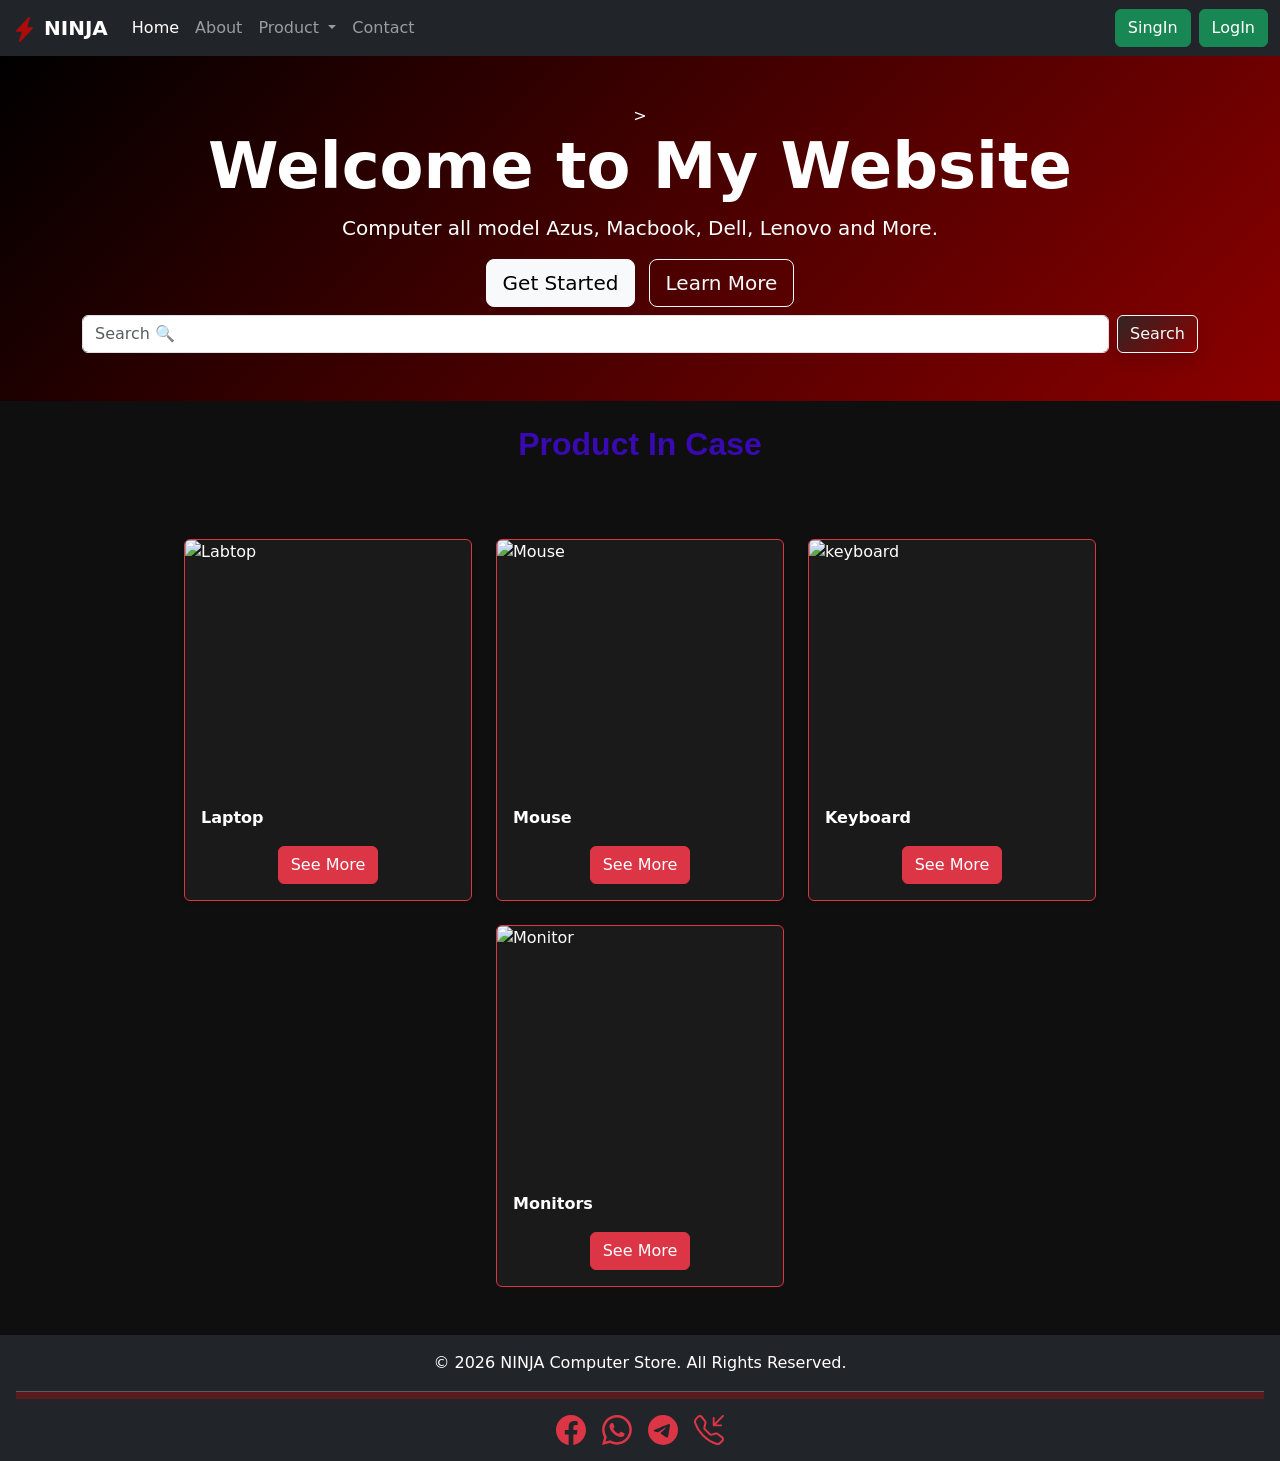
==== My_Project1/Second-Project/index.html @ 44825bcb "first commit" ====
<!DOCTYPE html>
<html lang="en">
<head>
    <meta charset="UTF-8">
    <meta name="viewport" content="width=4, initial-scale=1.0">
    <title>Document</title>
    <link href="https://cdn.jsdelivr.net/npm/bootstrap@5.3.8/dist/css/bootstrap.min.css" rel="stylesheet" integrity="sha384-sRIl4kxILFvY47J16cr9ZwB07vP4J8+LH7qKQnuqkuIAvNWLzeN8tE5YBujZqJLB" crossorigin="anonymous">
    <link rel="stylesheet" href="/My_Project1/Second-Project/index.css">
</head>
<body>

    <nav class="navbar navbar-expand-lg navbar-dark bg-dark">
  <div class="container-fluid">
    <a class="navbar-brand fw-bold" href="#">
      <svg xmlns="http://www.w3.org/2000/svg" width="25" height="25" fill="currentColor" class="bi bi-lightning-charge-fill" style="color: #ad0c0c; box-shadow:#000000" viewBox="0 0 16 16">
      <path d="M11.251.068a.5.5 0 0 1 .227.58L9.677 6.5H13a.5.5 0 0 1 .364.843l-8 8.5a.5.5 0 0 1-.842-.49L6.323 9.5H3a.5.5 0 0 1-.364-.843l8-8.5a.5.5 0 0 1 .615-.09z"/>
      </svg>
      NINJA</a>
    <button class="navbar-toggler" type="button" data-bs-toggle="collapse" data-bs-target="#navbarSupportedContent" aria-controls="navbarSupportedContent" aria-expanded="false" aria-label="Toggle navigation">
      <span class="navbar-toggler-icon"></span>
    </button>
    <div class="collapse navbar-collapse" id="navbarSupportedContent">
      <ul class="navbar-nav me-auto mb-2 mb-lg-0">
        <li class="nav-item">
          <a class="nav-link active" aria-current="page" href="/My_Project1/Second-Project/index.html">Home</a>
        </li>
        <li class="nav-item">
          <a class="nav-link" href="#about">About</a>
        </li>
        <li class="nav-item dropdown">
          <a class="nav-link dropdown-toggle" href="#" role="button" data-bs-toggle="dropdown" aria-expanded="false">
            Product
          </a>
          <ul class="dropdown-menu">
            <li><a class="dropdown-item" href="labtop.html">Laptop</a></li>
            <li><hr class="dropdown-divider"></li>
            <li><a class="dropdown-item" href="keyboard.html">Keyboard</a></li>
            <li><hr class="dropdown-divider"></li>
            <li><a class="dropdown-item" href="mouse.html">Mouse</a></li>
            <li><hr class="dropdown-divider"></li>
            <li><a class="dropdown-item" href="monitor.html">Monitor</a></li>
          </ul>
        </li>
        <li class="nav-item">
          <a class="nav-link" href="#contact">Contact</a>
        </li>
      </ul>
      <form class="d-flex" role="search">
        <a href="login.html" class="btn btn-success me-2">SingIn</a>
        <a href="login.html" class="btn btn-success">LogIn</a>
      </form>
    </div>
  </div>
</nav>
<!-- Hero Section-->
<section style="background:linear-gradient(135deg,#000000,#8b0000);"
class="text-white text-center py-5">>
        <div class="container">
            <h1 class="display-3 fw-bold">Welcome to My Website</h1>
            <p class="lead">
                Computer all model Azus, Macbook, Dell, Lenovo and More.
            </p>

            <a href="#" class="btn btn-light btn-lg me-2">
                Get Started
            </a>
            <a href="#" class="btn btn-outline-light btn-lg">
                Learn More
            </a>
            <form class="d-flex pt-2" role="search">
                <input class="form-control me-2" type="search" placeholder="Search 🔍" aria-label="Search"/>
                <button class="btn btn-outline-light shadow" style="background:linear-gradient(135deg,#2b2929e8,#8b0000);" type="submit">Search</button>
            </form>
        </div>
    </section>
    <!-- Card Product -->
    <h2 class="text-center mb-1 mt-4 fw-bold" style="font-family: Verdana, Geneva, Tahoma, sans-serif; color: #3909b2;">Product In Case</h2> <br>
    <section class=" d-flex justify-content-center gap-4 flex-wrap p-5">
      <div  class="card shadow-sm" style="width:18rem;">
          <img src="https://i.pinimg.com/1200x/0b/26/3c/0b263c2161eae9e46c5d5ca0b9f0d509.jpg" class="card-img-top"
            style="height:250px; object-fit:cover;" alt="Labtop">
        <div class="card-body">
          <p class="card-text fw-bold">Laptop</p>
          <div class="d-flex justify-content-center">
            <a href="labtop.html" class="btn btn-danger">See More</a>
          </div>
        </div>
      </div>
      <div  class="card shadow-sm" style="width:18rem;">
          <img src="https://i.pinimg.com/1200x/2b/19/ca/2b19caa7ca62e36d41cae0d5f9cb77a5.jpg" class="card-img-top"
            style="height:250px; object-fit:cover;" alt="Mouse">
        <div class="card-body">
          <p class="card-text fw-bold">Mouse</p>
          <div class="d-flex justify-content-center">
            <a href="mouse.html" class="btn btn-danger">See More</a>
          </div>
        </div>
      </div>
      <div class="card shadow-sm" style="width:18rem;">
          <img src="https://i.pinimg.com/736x/f8/08/f2/f808f224cb8ab3753789462bab8a6631.jpg" class="card-img-top"
            style="height:250px; object-fit:cover;" alt="keyboard">
        <div class="card-body">
          <p class="card-text fw-bold">Keyboard</p>
          <div class="d-flex justify-content-center">
            <a href="keyboard.html" class="btn btn-danger">See More</a>
          </div>
        </div>
      </div>
      <div class="card" style="width: 18rem;">
          <img src="https://i.pinimg.com/736x/d1/49/ef/d149efcec3ae11367dca75be6a671a0d.jpg" class="card-img-top"
            style="height:250px; object-fit:cover;" alt="Monitor">
        <div class="card-body ">
          <p class="card-text fw-bold">Monitors</p>
          <div class="d-flex justify-content-center">
            <a href="monitor.html" class="btn btn-danger">See More</a>
          </div>
        </div>
      </div>
    </section>

    <!-- Footer -->
     <footer class="bg-dark text-white text-center p-3">
      <p class="mb-0">
          © 2026 NINJA Computer Store. All Rights Reserved.
      </p>
      <hr size="10px" color="red" />
      <div class="d-flex justify-content-center gap-3">
        <svg xmlns="http://www.w3.org/2000/svg" width="30" height="30" fill="currentColor" class="bi bi-facebook text-danger" viewBox="0 0 16 16">
        <path d="M16 8.049c0-4.446-3.582-8.05-8-8.05C3.58 0-.002 3.603-.002 8.05c0 4.017 2.926 7.347 6.75 7.951v-5.625h-2.03V8.05H6.75V6.275c0-2.017 1.195-3.131 3.022-3.131.876 0 1.791.157 1.791.157v1.98h-1.009c-.993 0-1.303.621-1.303 1.258v1.51h2.218l-.354 2.326H9.25V16c3.824-.604 6.75-3.934 6.75-7.951"/>
        </svg>
        <svg xmlns="http://www.w3.org/2000/svg" width="30" height="30" fill="currentColor" class="bi bi-whatsapp  text-danger" viewBox="0 0 16 16">
        <path d="M13.601 2.326A7.85 7.85 0 0 0 7.994 0C3.627 0 .068 3.558.064 7.926c0 1.399.366 2.76 1.057 3.965L0 16l4.204-1.102a7.9 7.9 0 0 0 3.79.965h.004c4.368 0 7.926-3.558 7.93-7.93A7.9 7.9 0 0 0 13.6 2.326zM7.994 14.521a6.6 6.6 0 0 1-3.356-.92l-.24-.144-2.494.654.666-2.433-.156-.251a6.56 6.56 0 0 1-1.007-3.505c0-3.626 2.957-6.584 6.591-6.584a6.56 6.56 0 0 1 4.66 1.931 6.56 6.56 0 0 1 1.928 4.66c-.004 3.639-2.961 6.592-6.592 6.592m3.615-4.934c-.197-.099-1.17-.578-1.353-.646-.182-.065-.315-.099-.445.099-.133.197-.513.646-.627.775-.114.133-.232.148-.43.05-.197-.1-.836-.308-1.592-.985-.59-.525-.985-1.175-1.103-1.372-.114-.198-.011-.304.088-.403.087-.088.197-.232.296-.346.1-.114.133-.198.198-.33.065-.134.034-.248-.015-.347-.05-.099-.445-1.076-.612-1.47-.16-.389-.323-.335-.445-.34-.114-.007-.247-.007-.38-.007a.73.73 0 0 0-.529.247c-.182.198-.691.677-.691 1.654s.71 1.916.81 2.049c.098.133 1.394 2.132 3.383 2.992.47.205.84.326 1.129.418.475.152.904.129 1.246.08.38-.058 1.171-.48 1.338-.943.164-.464.164-.86.114-.943-.049-.084-.182-.133-.38-.232"/>
        </svg>
        <svg xmlns="http://www.w3.org/2000/svg" width="30" height="30" fill="currentColor" class="bi bi-telegram text-danger" viewBox="0 0 16 16">
        <path d="M16 8A8 8 0 1 1 0 8a8 8 0 0 1 16 0M8.287 5.906q-1.168.486-4.666 2.01-.567.225-.595.442c-.03.243.275.339.69.47l.175.055c.408.133.958.288 1.243.294q.39.01.868-.32 3.269-2.206 3.374-2.23c.05-.012.12-.026.166.016s.042.12.037.141c-.03.129-1.227 1.241-1.846 1.817-.193.18-.33.307-.358.336a8 8 0 0 1-.188.186c-.38.366-.664.64.015 1.088.327.216.589.393.85.571.284.194.568.387.936.629q.14.092.27.187c.331.236.63.448.997.414.214-.02.435-.22.547-.82.265-1.417.786-4.486.906-5.751a1.4 1.4 0 0 0-.013-.315.34.34 0 0 0-.114-.217.53.53 0 0 0-.31-.093c-.3.005-.763.166-2.984 1.09"/>
        </svg>
        <svg xmlns="http://www.w3.org/2000/svg" width="30" height="30" fill="currentColor" class="bi bi-telephone-inbound text-danger" viewBox="0 0 16 16">
        <path d="M15.854.146a.5.5 0 0 1 0 .708L11.707 5H14.5a.5.5 0 0 1 0 1h-4a.5.5 0 0 1-.5-.5v-4a.5.5 0 0 1 1 0v2.793L15.146.146a.5.5 0 0 1 .708 0m-12.2 1.182a.678.678 0 0 0-1.015-.063L1.605 2.3c-.483.484-.661 1.169-.45 1.77a17.6 17.6 0 0 0 4.168 6.608 17.6 17.6 0 0 0 6.608 4.168c.601.211 1.286.033 1.77-.45l1.034-1.034a.678.678 0 0 0-.063-1.015l-2.307-1.794a.68.68 0 0 0-.58-.122l-2.19.547a1.75 1.75 0 0 1-1.657-.459L5.482 8.062a1.75 1.75 0 0 1-.46-1.657l.548-2.19a.68.68 0 0 0-.122-.58zM1.884.511a1.745 1.745 0 0 1 2.612.163L6.29 2.98c.329.423.445.974.315 1.494l-.547 2.19a.68.68 0 0 0 .178.643l2.457 2.457a.68.68 0 0 0 .644.178l2.189-.547a1.75 1.75 0 0 1 1.494.315l2.306 1.794c.829.645.905 1.87.163 2.611l-1.034 1.034c-.74.74-1.846 1.065-2.877.702a18.6 18.6 0 0 1-7.01-4.42 18.6 18.6 0 0 1-4.42-7.009c-.362-1.03-.037-2.137.703-2.877z"/>
        </svg>
      </div>
    </footer>
    
    <script src="https://cdn.jsdelivr.net/npm/bootstrap@5.3.8/dist/js/bootstrap.bundle.min.js" integrity="sha384-FKyoEForCGlyvwx9Hj09JcYn3nv7wiPVlz7YYwJrWVcXK/BmnVDxM+D2scQbITxI" crossorigin="anonymous"></script>
</body>
</html>
---- My_Project1/Second-Project/index.css ----
.card{
    transition:0.3s;
}
.card:hover{
    transform: translateY(-10px);
    box-shadow: 0 10px 25px rgba(255,255,255,0.2);
}
body{
   background-color: #0f0f0f;
}
.card{
    background-color: #1a1a1a;
    color: white;
    border: 1px solid #dc3545;
}
.footer{
    background-color: #000;
}
.btn{
    transition:0.3s;
}
.btn:hover{
    background: lightblue;
}
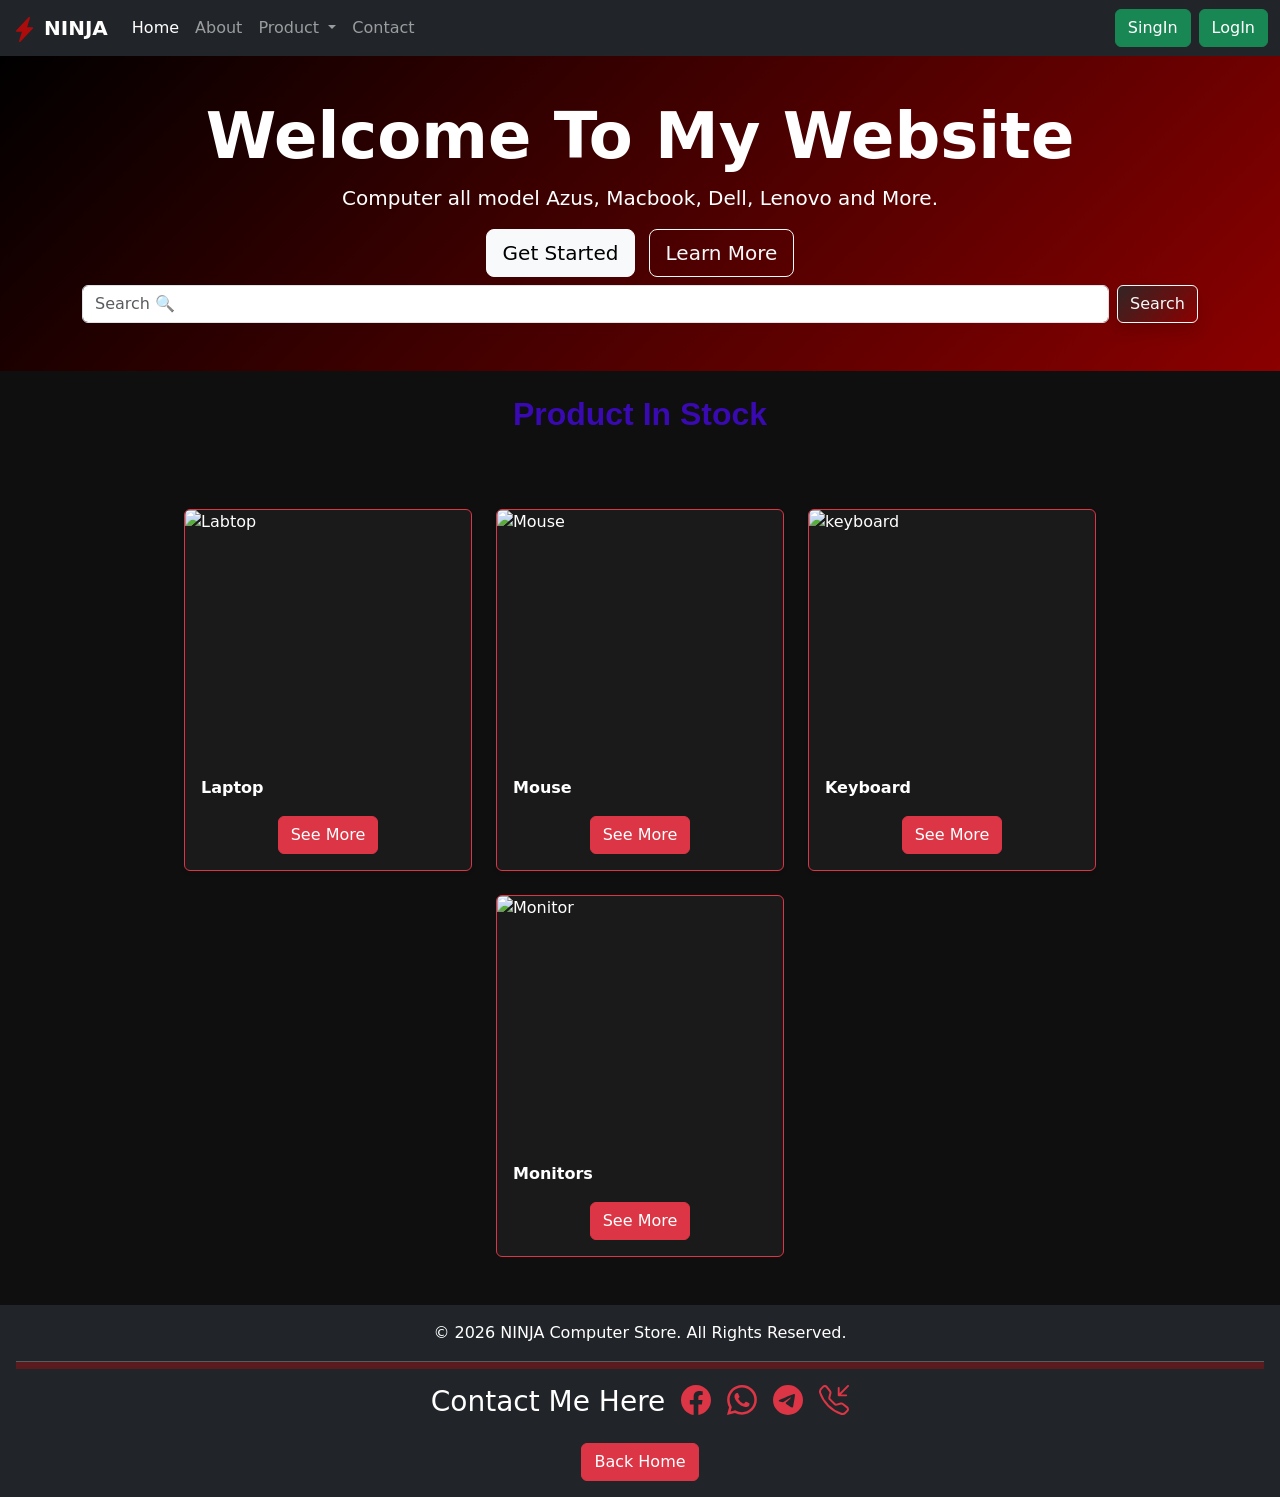
==== commit 95ec59e2: "Update website design and add about page" ====
--- a/My_Project1/Second-Project/index.html
+++ b/My_Project1/Second-Project/index.html
@@ -5,11 +5,11 @@
     <meta name="viewport" content="width=4, initial-scale=1.0">
     <title>Document</title>
     <link href="https://cdn.jsdelivr.net/npm/bootstrap@5.3.8/dist/css/bootstrap.min.css" rel="stylesheet" integrity="sha384-sRIl4kxILFvY47J16cr9ZwB07vP4J8+LH7qKQnuqkuIAvNWLzeN8tE5YBujZqJLB" crossorigin="anonymous">
-    <link rel="stylesheet" href="/My_Project1/Second-Project/index.css">
+    <link rel="stylesheet" href="index.css">
 </head>
 <body>
 
-    <nav class="navbar navbar-expand-lg navbar-dark bg-dark">
+    <nav style="position: fixed; top: 0 ; width: 100%;" class="navbar navbar-expand-lg navbar-dark bg-dark">
   <div class="container-fluid">
     <a class="navbar-brand fw-bold" href="#">
       <svg xmlns="http://www.w3.org/2000/svg" width="25" height="25" fill="currentColor" class="bi bi-lightning-charge-fill" style="color: #ad0c0c; box-shadow:#000000" viewBox="0 0 16 16">
@@ -22,10 +22,10 @@
     <div class="collapse navbar-collapse" id="navbarSupportedContent">
       <ul class="navbar-nav me-auto mb-2 mb-lg-0">
         <li class="nav-item">
-          <a class="nav-link active" aria-current="page" href="/My_Project1/Second-Project/index.html">Home</a>
+          <a class="nav-link active" aria-current="page" href="index.html">Home</a>
         </li>
         <li class="nav-item">
-          <a class="nav-link" href="#about">About</a>
+          <a class="nav-link" href="about.html">About</a>
         </li>
         <li class="nav-item dropdown">
           <a class="nav-link dropdown-toggle" href="#" role="button" data-bs-toggle="dropdown" aria-expanded="false">
@@ -42,7 +42,7 @@
           </ul>
         </li>
         <li class="nav-item">
-          <a class="nav-link" href="#contact">Contact</a>
+          <a class="nav-link" href="#Contact">Contact</a>
         </li>
       </ul>
       <form class="d-flex" role="search">
@@ -53,10 +53,10 @@
   </div>
 </nav>
 <!-- Hero Section-->
-<section style="background:linear-gradient(135deg,#000000,#8b0000);"
-class="text-white text-center py-5">>
+<section style="background:linear-gradient(135deg,#000000,#8b0000); margin-top: 50px;"
+class="text-white text-center py-5">
         <div class="container">
-            <h1 class="display-3 fw-bold">Welcome to My Website</h1>
+            <h1 class="display-3 fw-bold">Welcome To My Website</h1>
             <p class="lead">
                 Computer all model Azus, Macbook, Dell, Lenovo and More.
             </p>
@@ -74,7 +74,7 @@
         </div>
     </section>
     <!-- Card Product -->
-    <h2 class="text-center mb-1 mt-4 fw-bold" style="font-family: Verdana, Geneva, Tahoma, sans-serif; color: #3909b2;">Product In Case</h2> <br>
+    <h2 class="text-center mb-1 mt-4 fw-bold" style="font-family: Verdana, Geneva, Tahoma, sans-serif; color: #3909b2;">Product In Stock</h2> <br>
     <section class=" d-flex justify-content-center gap-4 flex-wrap p-5">
       <div  class="card shadow-sm" style="width:18rem;">
           <img src="https://i.pinimg.com/1200x/0b/26/3c/0b263c2161eae9e46c5d5ca0b9f0d509.jpg" class="card-img-top"
@@ -124,7 +124,9 @@
           © 2026 NINJA Computer Store. All Rights Reserved.
       </p>
       <hr size="10px" color="red" />
-      <div class="d-flex justify-content-center gap-3">
+      
+      <div class="d-flex justify-content-center gap-3" id="Contact">
+        <h3>Contact Me Here</h3>
         <svg xmlns="http://www.w3.org/2000/svg" width="30" height="30" fill="currentColor" class="bi bi-facebook text-danger" viewBox="0 0 16 16">
         <path d="M16 8.049c0-4.446-3.582-8.05-8-8.05C3.58 0-.002 3.603-.002 8.05c0 4.017 2.926 7.347 6.75 7.951v-5.625h-2.03V8.05H6.75V6.275c0-2.017 1.195-3.131 3.022-3.131.876 0 1.791.157 1.791.157v1.98h-1.009c-.993 0-1.303.621-1.303 1.258v1.51h2.218l-.354 2.326H9.25V16c3.824-.604 6.75-3.934 6.75-7.951"/>
         </svg>
@@ -138,6 +140,7 @@
         <path d="M15.854.146a.5.5 0 0 1 0 .708L11.707 5H14.5a.5.5 0 0 1 0 1h-4a.5.5 0 0 1-.5-.5v-4a.5.5 0 0 1 1 0v2.793L15.146.146a.5.5 0 0 1 .708 0m-12.2 1.182a.678.678 0 0 0-1.015-.063L1.605 2.3c-.483.484-.661 1.169-.45 1.77a17.6 17.6 0 0 0 4.168 6.608 17.6 17.6 0 0 0 6.608 4.168c.601.211 1.286.033 1.77-.45l1.034-1.034a.678.678 0 0 0-.063-1.015l-2.307-1.794a.68.68 0 0 0-.58-.122l-2.19.547a1.75 1.75 0 0 1-1.657-.459L5.482 8.062a1.75 1.75 0 0 1-.46-1.657l.548-2.19a.68.68 0 0 0-.122-.58zM1.884.511a1.745 1.745 0 0 1 2.612.163L6.29 2.98c.329.423.445.974.315 1.494l-.547 2.19a.68.68 0 0 0 .178.643l2.457 2.457a.68.68 0 0 0 .644.178l2.189-.547a1.75 1.75 0 0 1 1.494.315l2.306 1.794c.829.645.905 1.87.163 2.611l-1.034 1.034c-.74.74-1.846 1.065-2.877.702a18.6 18.6 0 0 1-7.01-4.42 18.6 18.6 0 0 1-4.42-7.009c-.362-1.03-.037-2.137.703-2.877z"/>
         </svg>
       </div>
+      <a href="index.html" class="btn btn-danger mt-3">Back Home</a>
     </footer>
     
     <script src="https://cdn.jsdelivr.net/npm/bootstrap@5.3.8/dist/js/bootstrap.bundle.min.js" integrity="sha384-FKyoEForCGlyvwx9Hj09JcYn3nv7wiPVlz7YYwJrWVcXK/BmnVDxM+D2scQbITxI" crossorigin="anonymous"></script>
--- a/My_Project1/Second-Project/index.css
+++ b/My_Project1/Second-Project/index.css
@@ -20,5 +20,5 @@
     transition:0.3s;
 }
 .btn:hover{
-    background: lightblue;
+     background: linear-gradient(to right, rgb(0, 255, 102), rgb(89, 4, 128),pink);
 }
